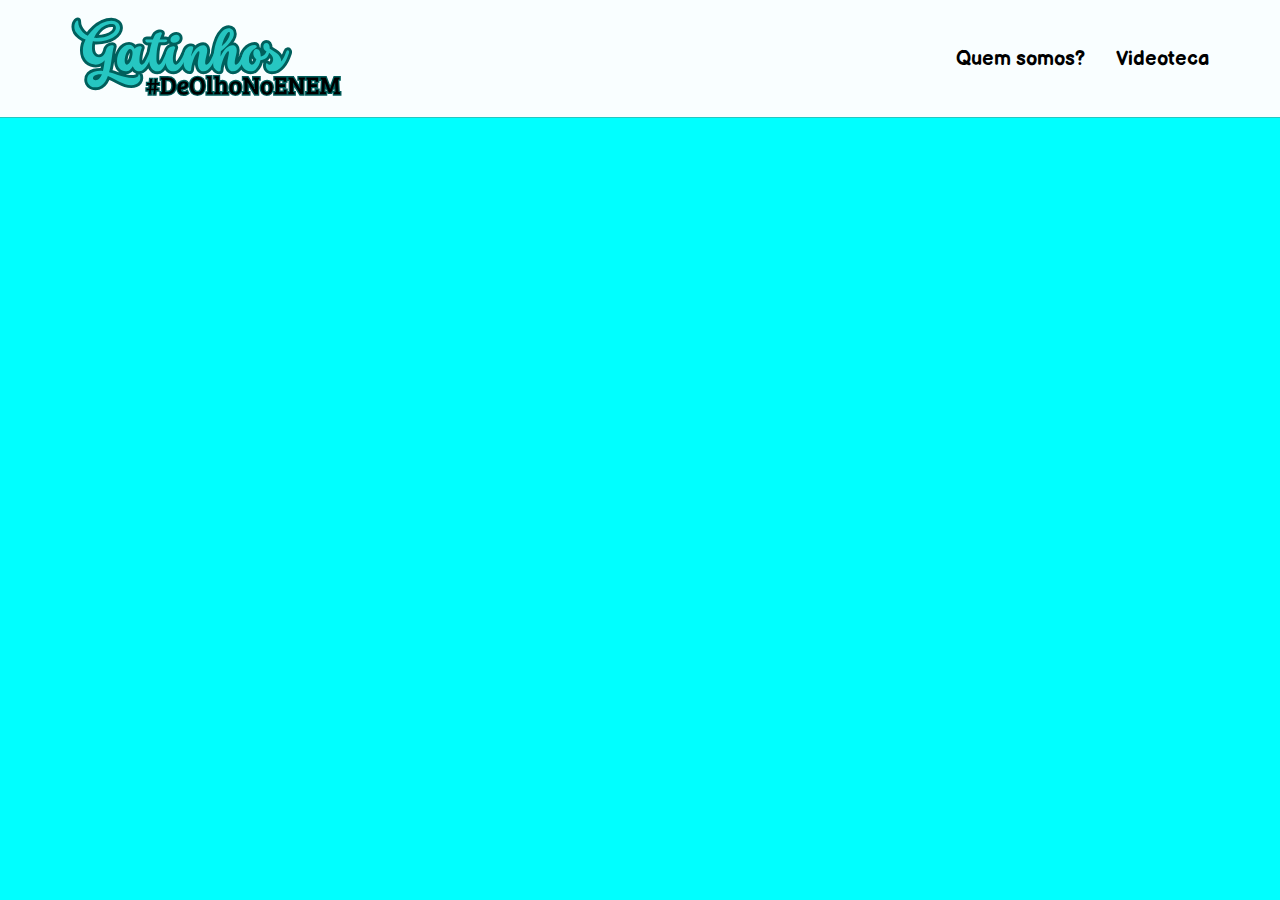
==== index.html @ d087cf22 "update file - style.css" ====
<!DOCTYPE html>
<html lang="pt-BR">

<head>
    <meta charset="UTF-8">
    <meta name="viewport" content="width=device-width, initial-scale=1.0">
    <link href="https://cdn.jsdelivr.net/npm/bootstrap@5.3.3/dist/css/bootstrap.min.css" rel="stylesheet"
        integrity="sha384-QWTKZyjpPEjISv5WaRU9OFeRpok6YctnYmDr5pNlyT2bRjXh0JMhjY6hW+ALEwIH" crossorigin="anonymous">
    <link rel="stylesheet" href="css/style.css">
    <title>Gatinhos - #DeOlhoNoEnem</title>
</head>

<body>
    <header>
        <nav class="container-xl">
            <div class="row">
                <div class="col-9">
                    <a href="">
                        <img src="assets/img/logotype/Gatinhos.svg" class="nav-row-col-a-img" alt="logotype">
                    </a>
                </div>
                <div class="col-2 d-flex align-items-center justify-content-center">
                    <a class="nav-row-col-a" href="#whoAreWe">Quem somos?</a>
                </div>
                <div class="col-1 d-flex align-items-center justify-content-center">
                    <a class="nav-row-col-a" href="/html/video-library.html">Videoteca</a>
                </div>
            </div>
        </nav>
    </header>






















    <script src="https://cdn.jsdelivr.net/npm/@popperjs/core@2.11.8/dist/umd/popper.min.js"
        integrity="sha384-I7E8VVD/ismYTF4hNIPjVp/Zjvgyol6VFvRkX/vR+Vc4jQkC+hVqc2pM8ODewa9r"
        crossorigin="anonymous"></script>
    <script src="https://cdn.jsdelivr.net/npm/bootstrap@5.3.3/dist/js/bootstrap.min.js"
        integrity="sha384-0pUGZvbkm6XF6gxjEnlmuGrJXVbNuzT9qBBavbLwCsOGabYfZo0T0to5eqruptLy"
        crossorigin="anonymous"></script>
    <script src="https://cdn.jsdelivr.net/npm/bootstrap@5.3.3/dist/js/bootstrap.bundle.min.js"
        integrity="sha384-YvpcrYf0tY3lHB60NNkmXc5s9fDVZLESaAA55NDzOxhy9GkcIdslK1eN7N6jIeHz"
        crossorigin="anonymous"></script>

    <script src="js/script.js"></script>
</body>

</html>
---- css/style.css ----
@import url('https://fonts.googleapis.com/css2?family=Balsamiq+Sans:ital,wght@0,400;0,700;1,400;1,700&display=swap');

body{
    background-color: aqua;
}

header {
    background-color: #f9feff;
    border-bottom: 1px solid #26C6C1;
    position: static;

}

.nav-row-col-a-img{
    margin-left: -2rem;
}

.nav-row-col-a {
    text-decoration: none;
    font-weight: bold;
    color:#000000;
    font-family: "Balsamiq Sans", Arial, sans-serif;
    font-size: 20px;
}
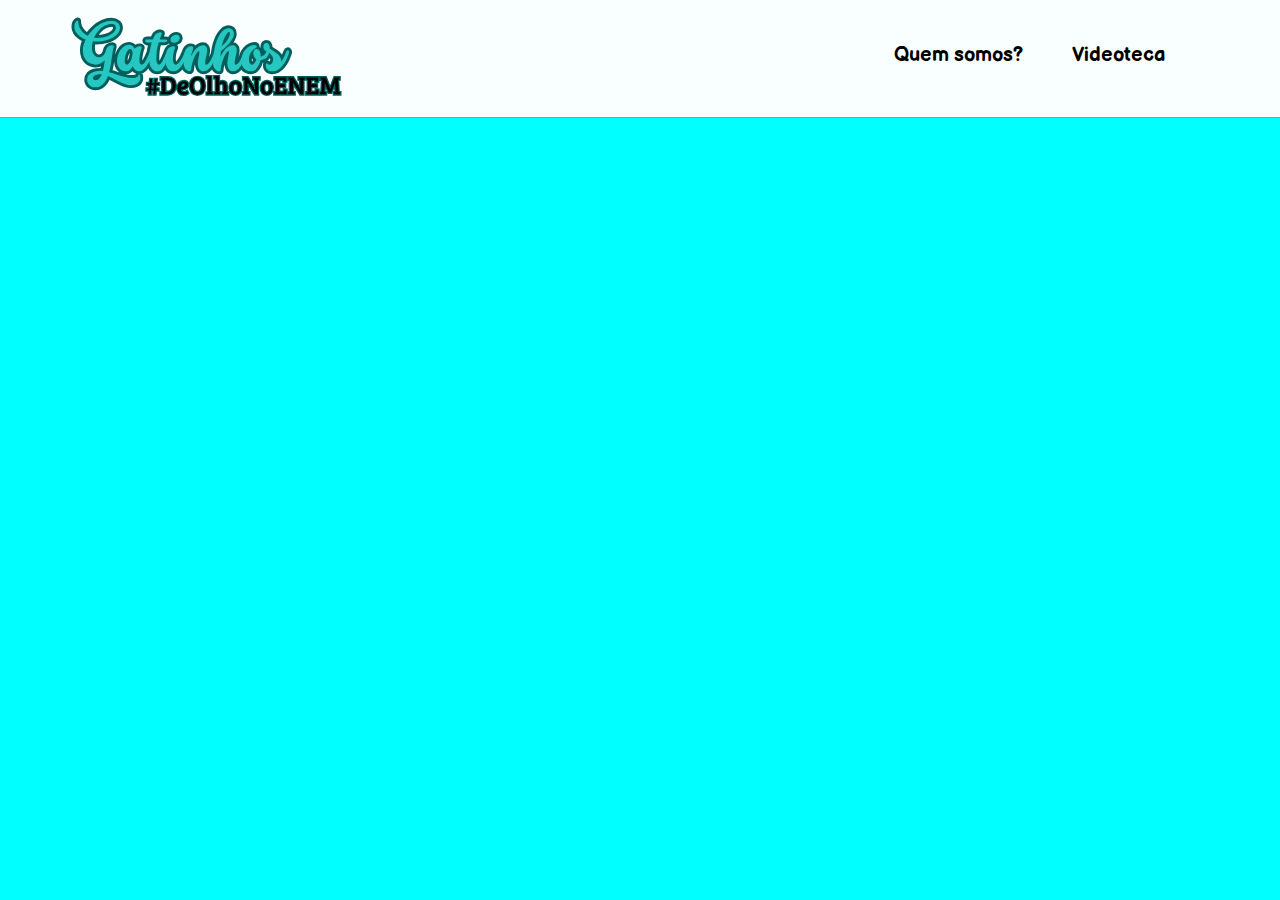
==== commit 97625e9f: "10h02" ====
--- a/index.html
+++ b/index.html
@@ -14,20 +14,31 @@
     <header>
         <nav class="container-xl">
             <div class="row">
-                <div class="col-9">
-                    <a href="">
-                        <img src="assets/img/logotype/Gatinhos.svg" class="nav-row-col-a-img" alt="logotype">
-                    </a>
-                </div>
-                <div class="col-2 d-flex align-items-center justify-content-center">
-                    <a class="nav-row-col-a" href="#whoAreWe">Quem somos?</a>
-                </div>
-                <div class="col-1 d-flex align-items-center justify-content-center">
-                    <a class="nav-row-col-a" href="/html/video-library.html">Videoteca</a>
+                <div class="col">
+                    <div class="d-flex  flex-wrap align-items-center justify-content-center">
+                        <div class="pl-2 flex-grow-1">
+                            <a href="">
+                                <img src="assets/img/logotype/Gatinhos.svg" class="nav-row-col-a-img" alt="logotype">
+                            </a>
+                        </div>
+                        <div class="pb-2 d-flex align-items-center nav-2-div">
+                            <div class="pl-5 d-flex align-items-center justify-content-center">
+                                <a class="nav-row-col-a" href="#whoAreWe">Quem somos?</a>
+                            </div>
+                            <div class="pl-5 d-flex align-items-center justify-content-center">
+                                <a class="nav-row-col-a" href="/html/video-library.html">Videoteca</a>
+                            </div>
+                        </div>
+                    </div>
                 </div>
             </div>
         </nav>
     </header>
+    <main>
+        <section class="background-main">
+            
+        </section>
+    </main>
 
 
 
--- a/css/style.css
+++ b/css/style.css
@@ -10,6 +10,16 @@
     position: static;
 
 }
+.nav-2-div{
+    width: auto;
+    justify-content: center;
+    flex-wrap: wrap;
+}
+
+.nav-2-div > div{
+    width: 10rem;
+}
+
 
 .nav-row-col-a-img{
     margin-left: -2rem;
@@ -21,4 +31,14 @@
     color:#000000;
     font-family: "Balsamiq Sans", Arial, sans-serif;
     font-size: 20px;
+}
+
+.background-main{
+    background-image: url("../assets/img/photoLibrary/IMG_6480.jpg");
+    background-repeat: no-repeat;
+    background-position-y: -9rem;
+
+    background-size: cover;
+    width: 100%;
+    height: 33rem;
 }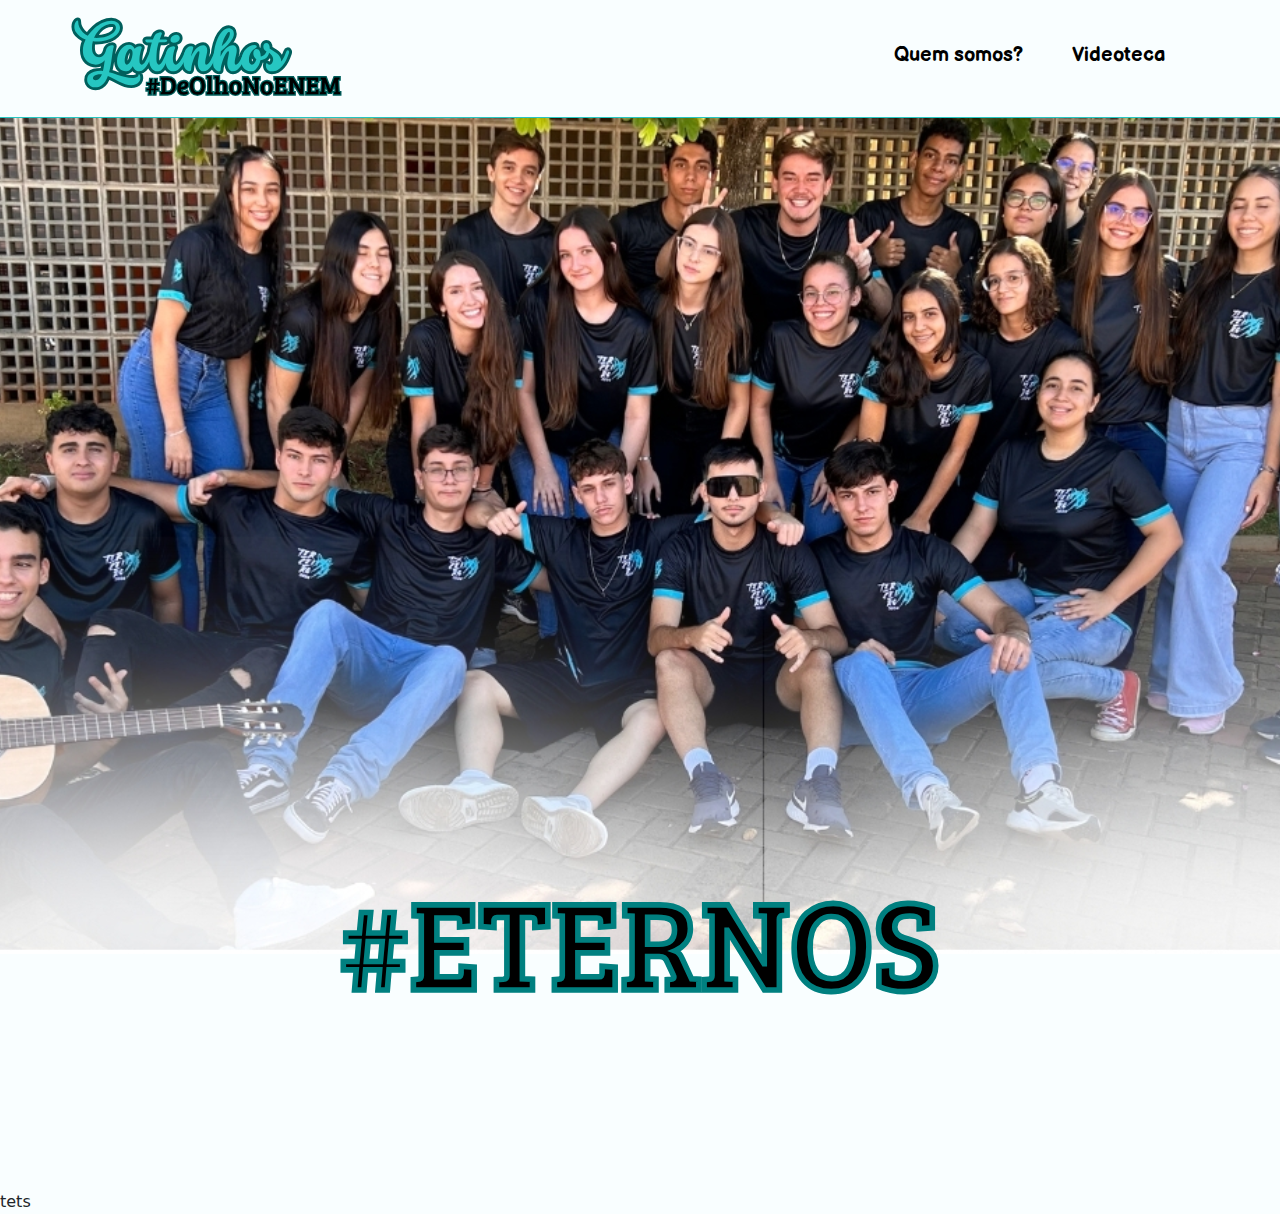
==== commit d01054ec: "11h" ====
--- a/index.html
+++ b/index.html
@@ -35,8 +35,13 @@
         </nav>
     </header>
     <main>
-        <section class="background-main">
-            
+        <section class="background-main">   
+        </section>
+        <section class="eternos">
+            <h1 class="text-center">#ETERNOS</h1>
+        </section>
+        <section id="whoAreWe">
+            tets
         </section>
     </main>
 
--- a/css/style.css
+++ b/css/style.css
@@ -1,7 +1,8 @@
 @import url('https://fonts.googleapis.com/css2?family=Balsamiq+Sans:ital,wght@0,400;0,700;1,400;1,700&display=swap');
+@import url('https://fonts.googleapis.com/css2?family=Bree+Serif&display=swap');
 
-body{
-    background-color: aqua;
+body {
+    background-color: #F9FEFF;
 }
 
 header {
@@ -10,35 +11,56 @@
     position: static;
 
 }
-.nav-2-div{
+
+.nav-2-div {
     width: auto;
     justify-content: center;
     flex-wrap: wrap;
 }
 
-.nav-2-div > div{
+.nav-2-div>div {
     width: 10rem;
 }
 
 
-.nav-row-col-a-img{
+.nav-row-col-a-img {
     margin-left: -2rem;
 }
 
 .nav-row-col-a {
     text-decoration: none;
     font-weight: bold;
-    color:#000000;
+    color: #000000;
     font-family: "Balsamiq Sans", Arial, sans-serif;
     font-size: 20px;
 }
 
-.background-main{
-    background-image: url("../assets/img/photoLibrary/IMG_6480.jpg");
+.background-main {
+    background-image: url("../assets/img/photoLibrary/background.jpg");
     background-repeat: no-repeat;
-    background-position-y: -9rem;
-
+    background-position: center top;
+    background-position-y: -4rem;
+    background-blend-mode: lighten;
     background-size: cover;
     width: 100%;
-    height: 33rem;
+    height: 100vh;
+}
+
+
+.eternos {
+    margin-top: -10rem;
+    margin-bottom:10rem;
+    color: black;
+    padding: 5px;
+    width: auto;
+    border-radius: 5px;
+}
+
+.eternos > h1 {
+    -webkit-text-stroke-width: 0.1rem;
+    -webkit-text-stroke-color: #008080;
+    font-size: clamp(3rem, 10vw, 10rem);
+    font-family: "Bree Serif", Arial, serif;
+    font-weight: bolder;
+
 }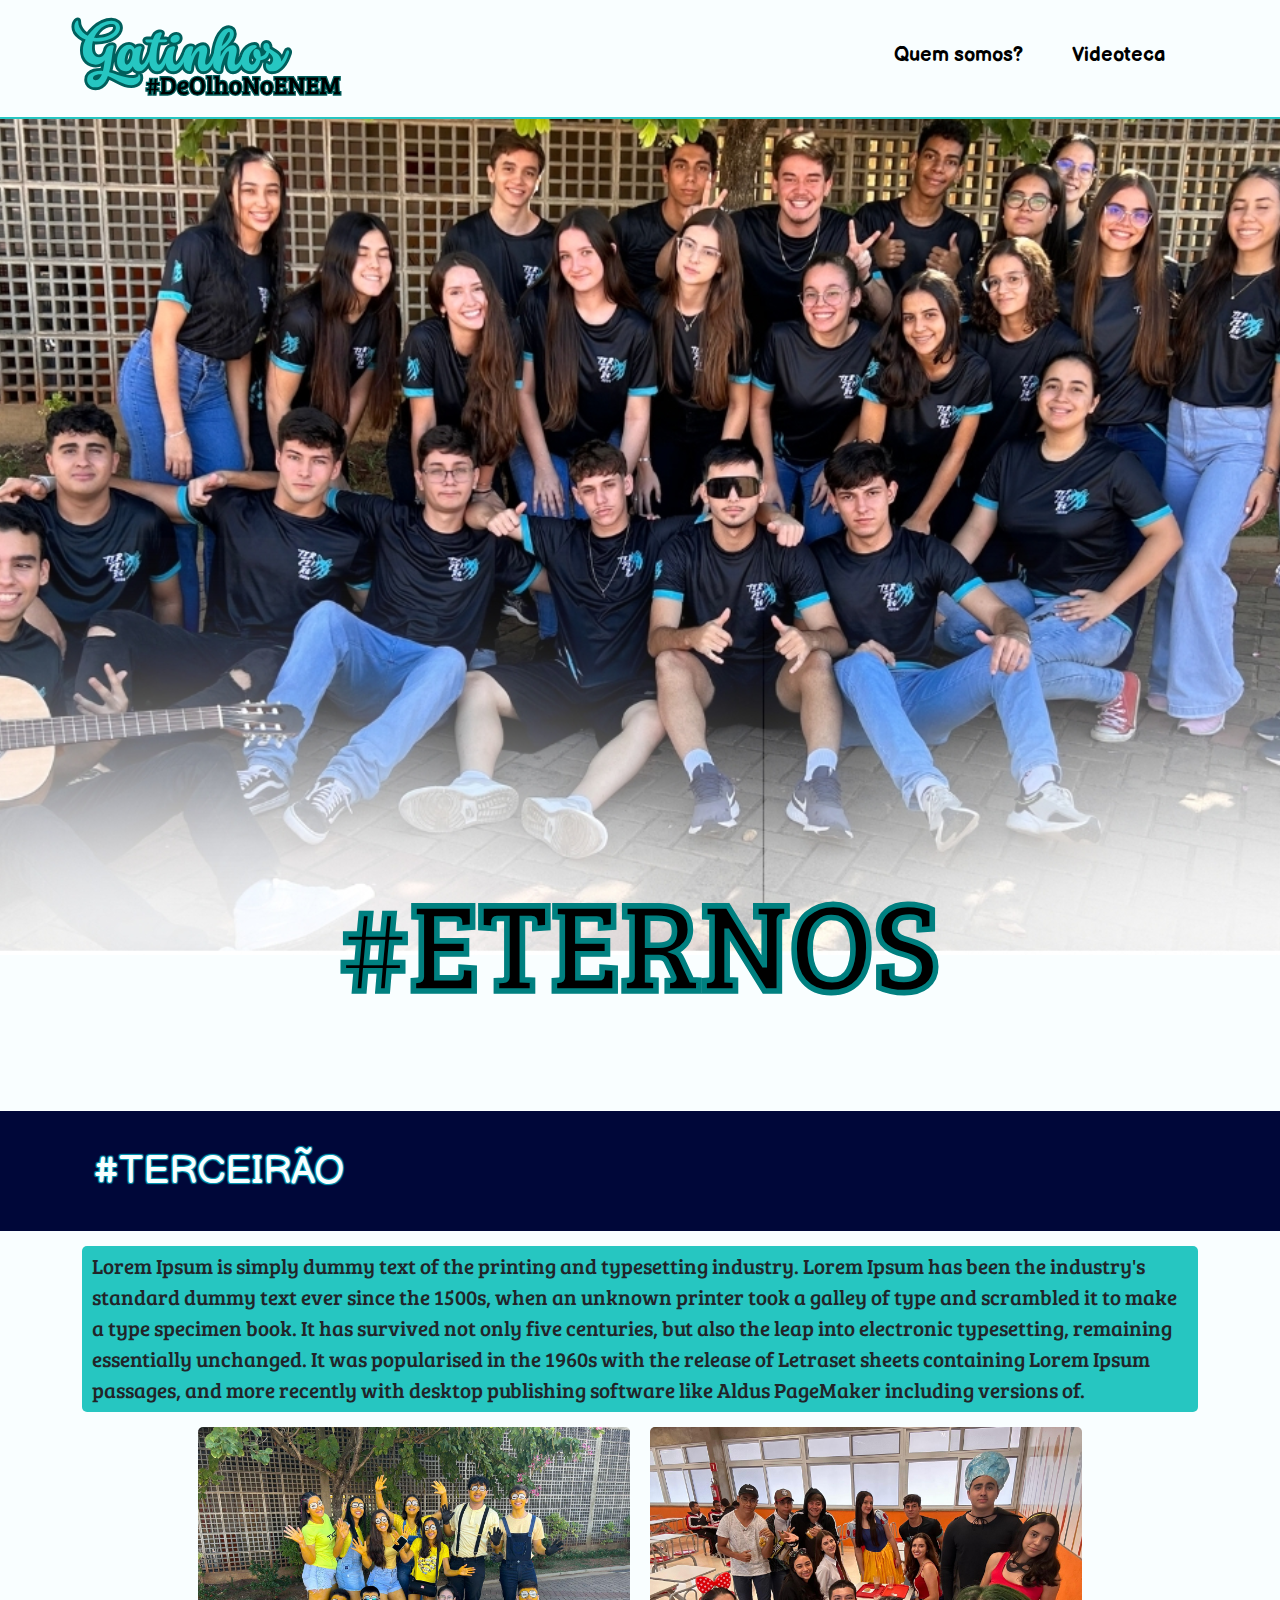
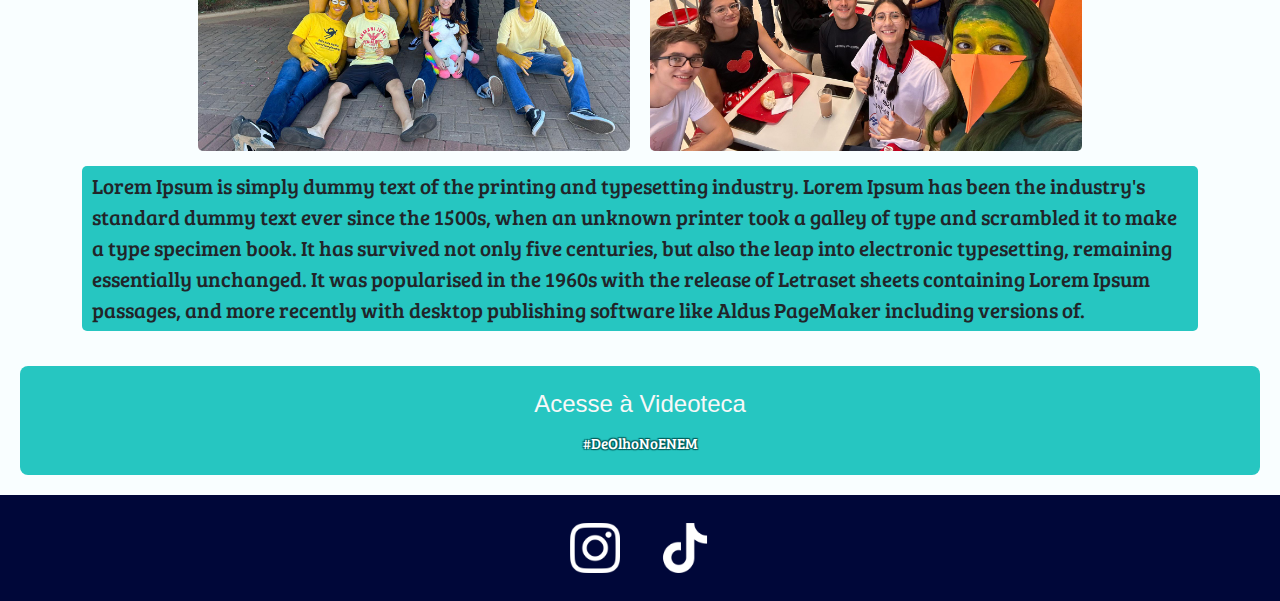
==== commit 4ea4fadf: "13h03" ====
--- a/index.html
+++ b/index.html
@@ -40,31 +40,53 @@
         <section class="eternos">
             <h1 class="text-center">#ETERNOS</h1>
         </section>
-        <section id="whoAreWe">
-            tets
+        <div id="whoAreWe" class="sect-whoAreWe-div">
+            <div class="sect-whoAreWe-div-div">#TERCEIRÃO</div>
+        </div>
+        <section class="container-xl">
+            <div class="row">
+                <div class="col">
+                    <p class="p-sobre">Lorem Ipsum is simply dummy text of the printing and typesetting industry. Lorem Ipsum has been
+                        the industry's
+                        standard dummy text ever since the 1500s, when an unknown printer took a galley of type and scrambled it to make
+                        a type specimen book. It has survived not only five centuries, but also the leap into electronic typesetting,
+                        remaining essentially unchanged. It was popularised in the 1960s with the release of Letraset sheets containing
+                        Lorem Ipsum passages, and more recently with desktop publishing software like Aldus PageMaker including versions
+                        of.
+                    </p>
+                    
+                    <div class="img-container">
+                        <img class="img-min" src="assets/img/photoLibrary/foto1.jpeg" alt="minions" srcset="">
+                        <img class="img-turm" src="assets/img/photoLibrary/foto2.jpeg" alt="turma" srcset="">
+                    </div>
+                    <p class="p-sobre-2">Lorem Ipsum is simply dummy text of the printing and typesetting industry. Lorem Ipsum has been
+                        the industry's
+                        standard dummy text ever since the 1500s, when an unknown printer took a galley of type and scrambled it to make
+                        a type specimen book. It has survived not only five centuries, but also the leap into electronic typesetting,
+                        remaining essentially unchanged. It was popularised in the 1960s with the release of Letraset sheets containing
+                        Lorem Ipsum passages, and more recently with desktop publishing software like Aldus PageMaker including versions
+                        of.
+                    </p>
+                </div>
+            </div>
+        </section>
+        <section class="nav-btn-2">
+            <div class="button-container">
+                <button id="btn-video-library" class="button-videos">
+                    Acesse à Videoteca
+                    <span class="hashtag">#DeOlhoNoENEM</span>
+                </button>
+            </div>
         </section>
     </main>
-
-
-
-
-
-
-
-
-
-
-
-
-
-
-
-
-
-
-
-
-
+    <footer class="footer">
+        <a class="icons" target="_blank" href="https://www.instagram.com/gatinhosdoterceirao/">
+            <img class="icon-1" src="assets/img/icons/instagram.png" alt="Logotipo instagram" srcset="">
+        </a>
+        <a class="icons" target="_blank" href="https://www.tiktok.com/@gatinhos_3rao?_t=8kGRFiygaww&_r=1">
+            <img class="icon-2" src="assets/img/icons/tik-tok.png" alt="Logotipo Tik Tok" srcset="">
+        </a>
+    </footer>
 
     <script src="https://cdn.jsdelivr.net/npm/@popperjs/core@2.11.8/dist/umd/popper.min.js"
         integrity="sha384-I7E8VVD/ismYTF4hNIPjVp/Zjvgyol6VFvRkX/vR+Vc4jQkC+hVqc2pM8ODewa9r"
@@ -78,5 +100,4 @@
 
     <script src="js/script.js"></script>
 </body>
-
 </html>--- a/css/style.css
+++ b/css/style.css
@@ -7,7 +7,7 @@
 
 header {
     background-color: #f9feff;
-    border-bottom: 1px solid #26C6C1;
+    border-bottom: 2px solid #26C6C1;
     position: static;
 
 }
@@ -35,6 +35,12 @@
     font-size: 20px;
 }
 
+.nav-row-col-a:hover {
+    color: #26C6C1;
+    font-size: 22px;
+}
+
+
 .background-main {
     background-image: url("../assets/img/photoLibrary/background.jpg");
     background-repeat: no-repeat;
@@ -49,7 +55,7 @@
 
 .eternos {
     margin-top: -10rem;
-    margin-bottom:10rem;
+    margin-bottom:5rem;
     color: black;
     padding: 5px;
     width: auto;
@@ -63,4 +69,99 @@
     font-family: "Bree Serif", Arial, serif;
     font-weight: bolder;
 
-}+}
+
+.sect-whoAreWe-div {
+    width: 100%;
+    display: flex;
+    justify-content: space-between;
+    align-items: center;
+    background-color: #000739;
+    padding: 30px 30px 30px 5.79rem;
+}
+
+.sect-whoAreWe-div-div {
+    font-family: "Balsamiq Sans", sans-serif;
+    color: #f9feff;
+    text-shadow: 1px 1px 1px #0097b2, -1px 1px 1px #0097b2,
+     1px -1px 1px #0097b2, -1px -1px 1px #0097b2;
+    font-size: 40px;
+}
+
+
+.p-sobre, .p-sobre-2 {
+    font-family: "Bree Serif", sans-serif;
+    background: #26c6c1;
+    border-radius: 5px;
+    justify-content: center;
+    padding: 5px 10px;
+    font-size: 1.3em;
+    max-width: 1400px;
+    margin: 15px auto;
+}
+
+.img-container{
+    display: flex;
+    justify-content: center;
+    flex-wrap: wrap;
+    gap: 20px;
+}
+
+.img-min, .img-turm{
+    width: 27rem; 
+    height: auto; 
+    max-width: 100%; 
+    border-radius: 5px; 
+}
+
+.button-container{
+    width: 100%;
+    max-width: 100%;
+    padding: 20px;
+    margin: 0 auto;
+}
+
+.button-videos {
+    width: 100%;
+    padding: 20px;
+    background-color: #26c6c1;
+    color: #f8f8f8;
+    font-family: "Nunito", sans-serif;
+    text-align: center;
+    font-size: 24px;
+    border: none;
+    border-radius: 8px;
+    cursor: pointer;
+    transition: background-color 0.3s ease;
+    
+}
+
+.button-videos:hover{
+    background-color: #1d8885;
+}
+
+.hashtag {
+    font-family: "Bree Serif", sans-serif;
+    display: block;
+    margin-top: 10px;
+    text-align: center;
+    font-size: 15px;
+    color: #ffffff;
+    text-shadow: 1px 1px 1px #005f5c, -1px 1px 1px #005f5c,
+    1px -1px 1px #005f5c, -1px -1px 1px #005f5c;  
+}
+
+.footer{
+    width: 100%;
+    display: flex;
+    justify-content: center;
+    background-color: #000739;
+    padding-top: 28px;
+    padding-bottom: 28px;
+    gap: 40px;
+}
+
+.icon-1, .icon-2{
+    width: 100%;
+    height: 50px;
+}
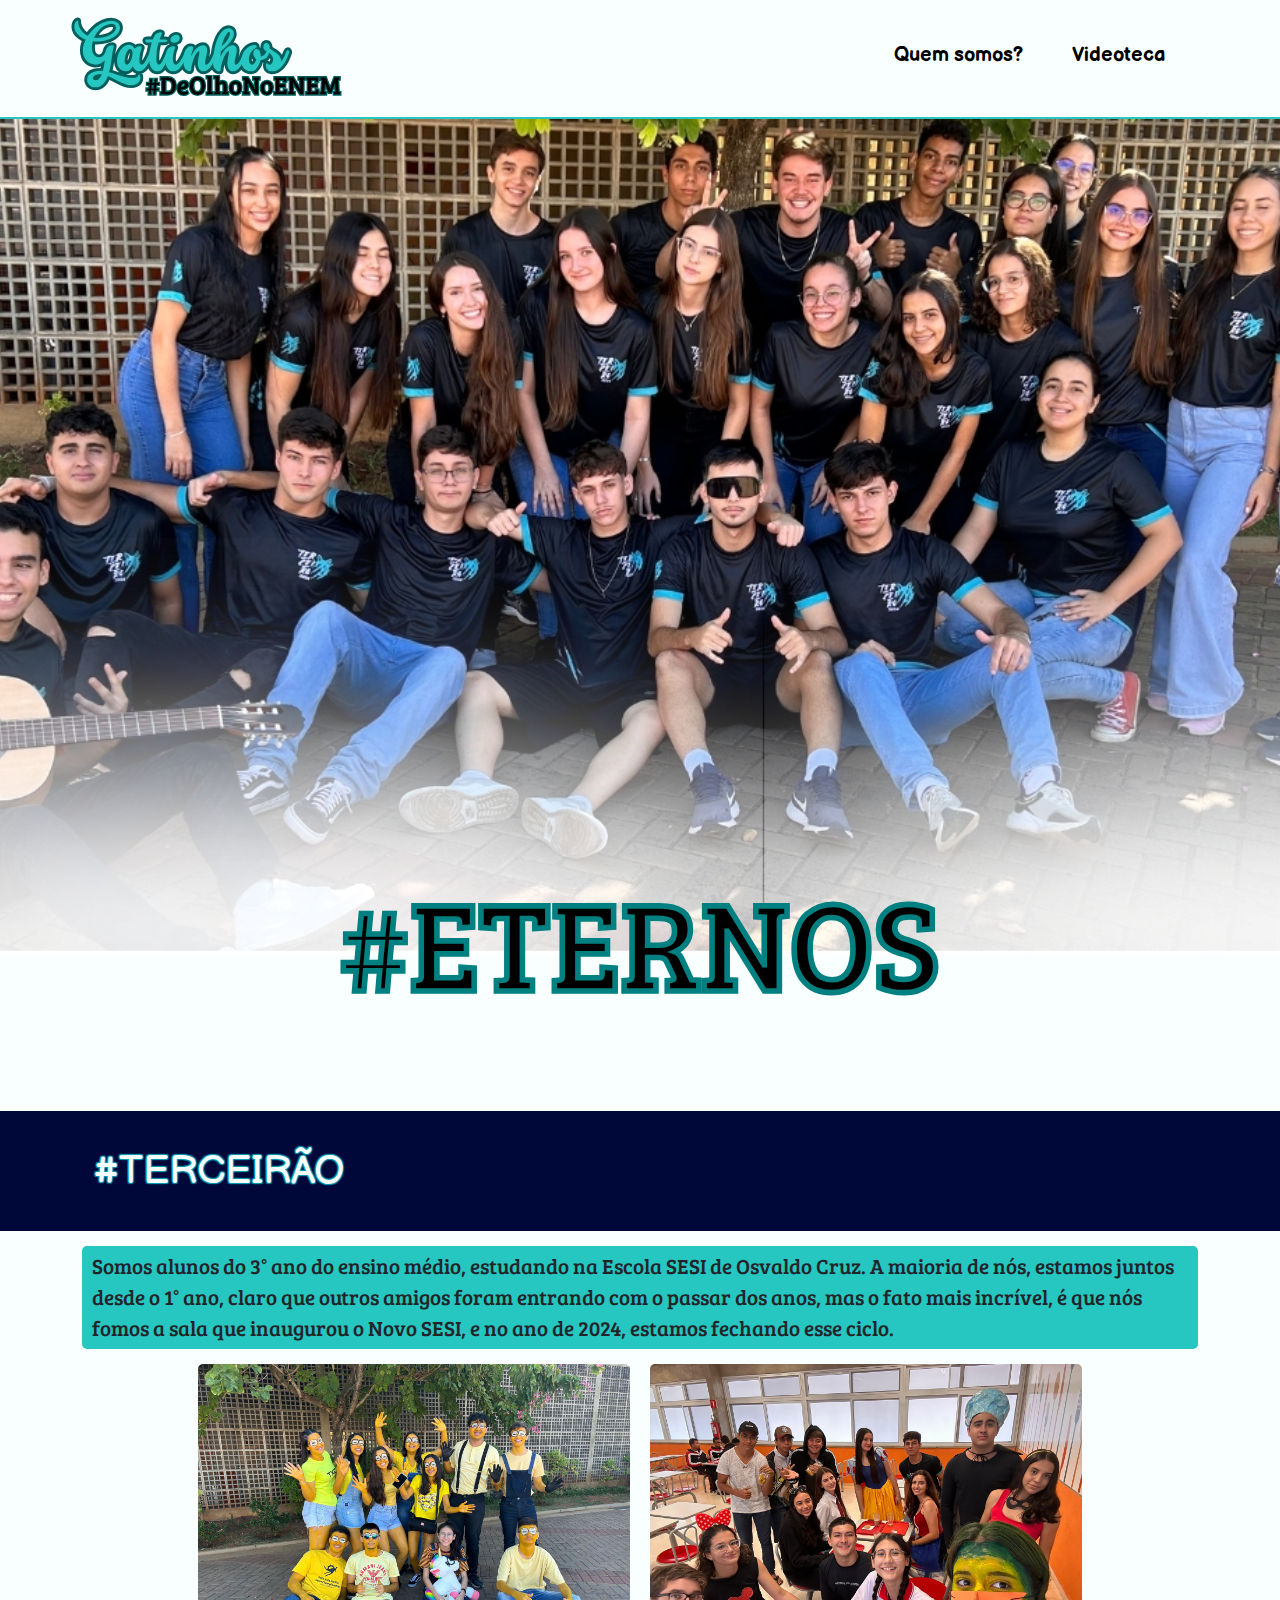
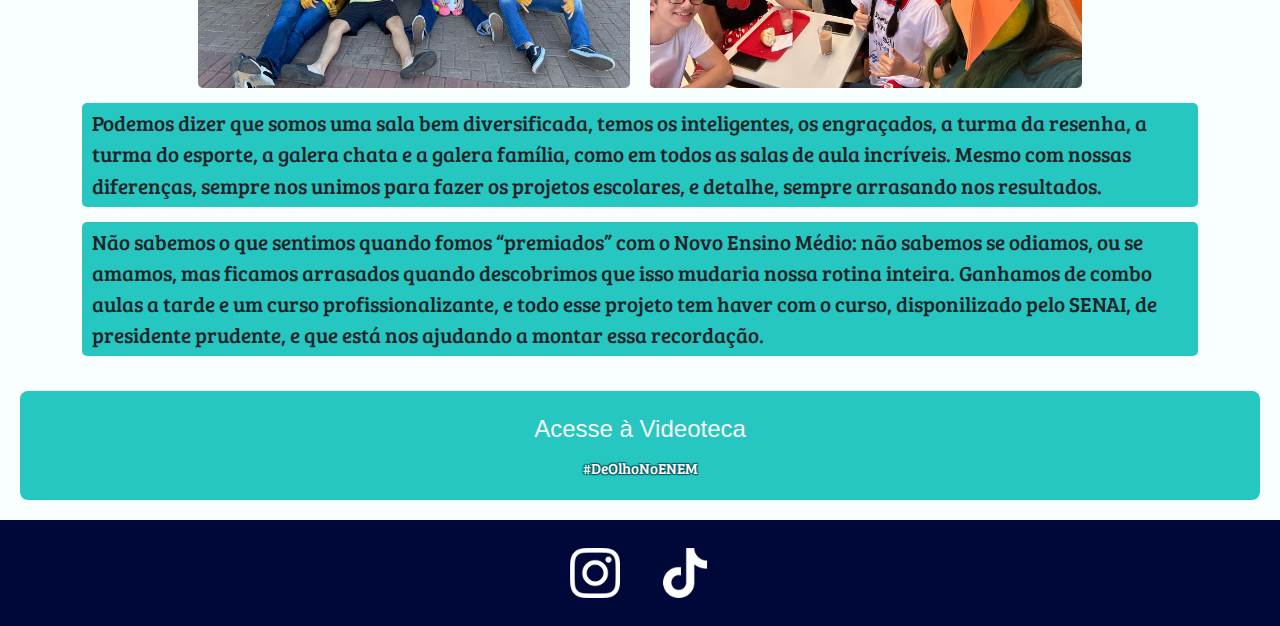
==== commit f00ddbfd: "14h40" ====
--- a/index.html
+++ b/index.html
@@ -35,7 +35,7 @@
         </nav>
     </header>
     <main>
-        <section class="background-main">   
+        <section class="background-main">
         </section>
         <section class="eternos">
             <h1 class="text-center">#ETERNOS</h1>
@@ -46,26 +46,27 @@
         <section class="container-xl">
             <div class="row">
                 <div class="col">
-                    <p class="p-sobre">Lorem Ipsum is simply dummy text of the printing and typesetting industry. Lorem Ipsum has been
-                        the industry's
-                        standard dummy text ever since the 1500s, when an unknown printer took a galley of type and scrambled it to make
-                        a type specimen book. It has survived not only five centuries, but also the leap into electronic typesetting,
-                        remaining essentially unchanged. It was popularised in the 1960s with the release of Letraset sheets containing
-                        Lorem Ipsum passages, and more recently with desktop publishing software like Aldus PageMaker including versions
-                        of.
+                    <p class="p-sobre">Somos alunos do 3° ano do ensino médio, estudando na Escola SESI de Osvaldo Cruz.
+                        A maioria de nós, estamos juntos desde o 1° ano, claro que outros amigos foram entrando com o
+                        passar dos anos, mas o fato mais incrível, é que nós fomos a sala que inaugurou o Novo SESI, e
+                        no ano de 2024, estamos fechando esse ciclo.
                     </p>
-                    
+
                     <div class="img-container">
                         <img class="img-min" src="assets/img/photoLibrary/foto1.jpeg" alt="minions" srcset="">
                         <img class="img-turm" src="assets/img/photoLibrary/foto2.jpeg" alt="turma" srcset="">
                     </div>
-                    <p class="p-sobre-2">Lorem Ipsum is simply dummy text of the printing and typesetting industry. Lorem Ipsum has been
-                        the industry's
-                        standard dummy text ever since the 1500s, when an unknown printer took a galley of type and scrambled it to make
-                        a type specimen book. It has survived not only five centuries, but also the leap into electronic typesetting,
-                        remaining essentially unchanged. It was popularised in the 1960s with the release of Letraset sheets containing
-                        Lorem Ipsum passages, and more recently with desktop publishing software like Aldus PageMaker including versions
-                        of.
+                    <p class="p-sobre-2">Podemos dizer que somos uma sala bem diversificada, temos os inteligentes, os
+                        engraçados, a turma da resenha, a turma do esporte, a galera chata e a galera família, como em
+                        todos as salas de aula incríveis. Mesmo com nossas diferenças, sempre nos unimos para fazer os
+                        projetos escolares, e detalhe, sempre arrasando nos resultados.
+                    </p>
+                    <p class="p-sobre-2">
+                        Não sabemos o que sentimos quando fomos “premiados” com o Novo Ensino Médio: não sabemos se
+                        odiamos, ou se amamos, mas ficamos arrasados quando descobrimos que isso mudaria nossa rotina
+                        inteira. Ganhamos de combo aulas a tarde e um curso profissionalizante, e todo esse projeto tem
+                        haver com o curso, disponilizado pelo SENAI, de presidente prudente, e que está nos ajudando a
+                        montar essa recordação.
                     </p>
                 </div>
             </div>
@@ -97,7 +98,7 @@
     <script src="https://cdn.jsdelivr.net/npm/bootstrap@5.3.3/dist/js/bootstrap.bundle.min.js"
         integrity="sha384-YvpcrYf0tY3lHB60NNkmXc5s9fDVZLESaAA55NDzOxhy9GkcIdslK1eN7N6jIeHz"
         crossorigin="anonymous"></script>
-
     <script src="js/script.js"></script>
 </body>
+
 </html>--- a/css/style.css
+++ b/css/style.css
@@ -162,6 +162,53 @@
 }
 
 .icon-1, .icon-2{
-    width: 100%;
+    width: 50px;
     height: 50px;
 }
+
+
+
+
+.title-videoLibrary{
+    width: 30rem;
+    text-align: center;
+}
+
+.title-videoLibrary > h1{
+    font-family: "Balsamiq Sans", Arial, sans-serif;
+    color: #26c6c1;
+    font-weight: 900;
+    -webkit-text-stroke-width: 0.1rem;
+    -webkit-text-stroke-color: #000000;
+}
+
+.video-title > h4{
+    margin: 0;
+    font-family: "Balsamiq Sans", Arial, sans-serif;
+    font-style: italic;
+}
+
+.video-title > h6{
+    margin: 0;
+    font-family: "Balsamiq Sans", Arial, sans-serif;
+    font-size: 15px;
+}
+
+.description-p {
+    margin: 0;
+    font-family: "Balsamiq Sans", Arial, sans-serif;
+    font-size: 20px;
+}
+
+.grid-config{
+    padding-top: 2rem;
+    padding-bottom: 2rem;
+    display: flex;
+    flex-wrap: wrap;
+    justify-content: center;
+    gap: 10px;
+}
+
+.grid-config > div{
+    width: 25rem;
+}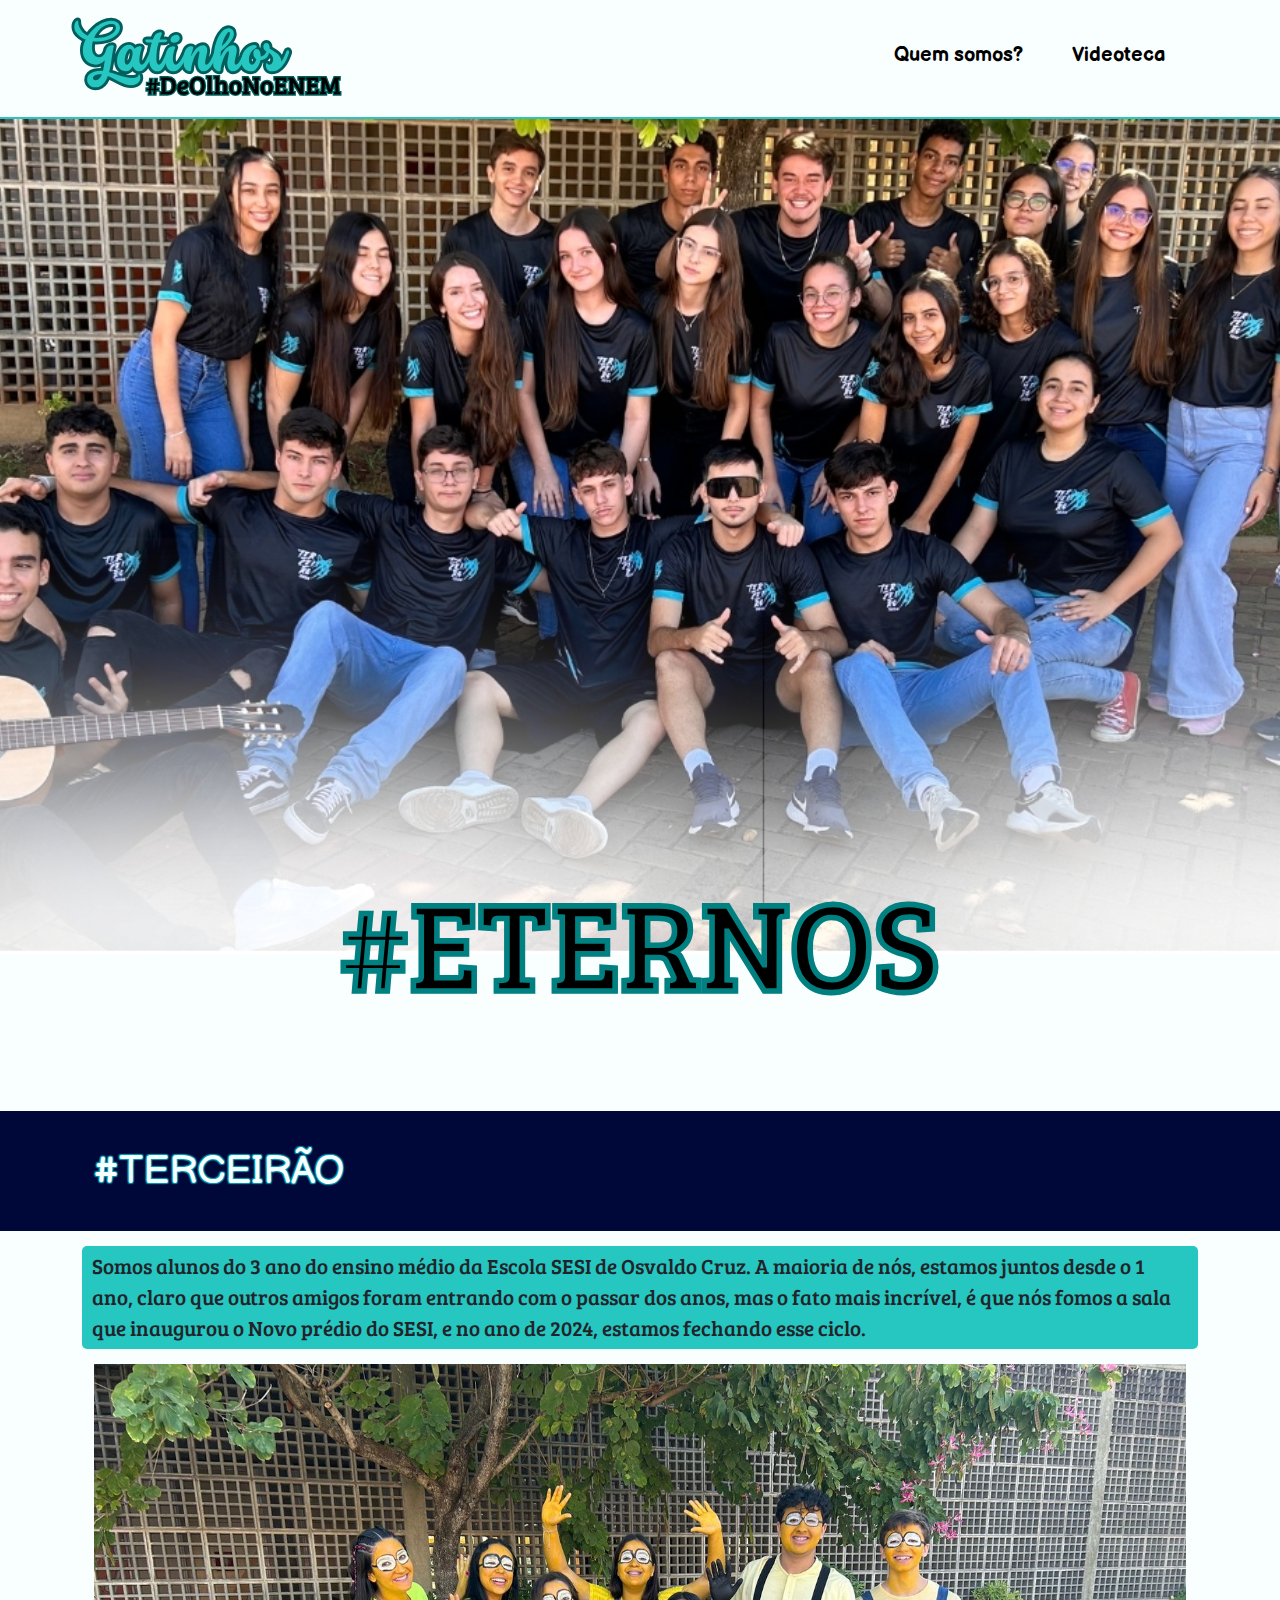
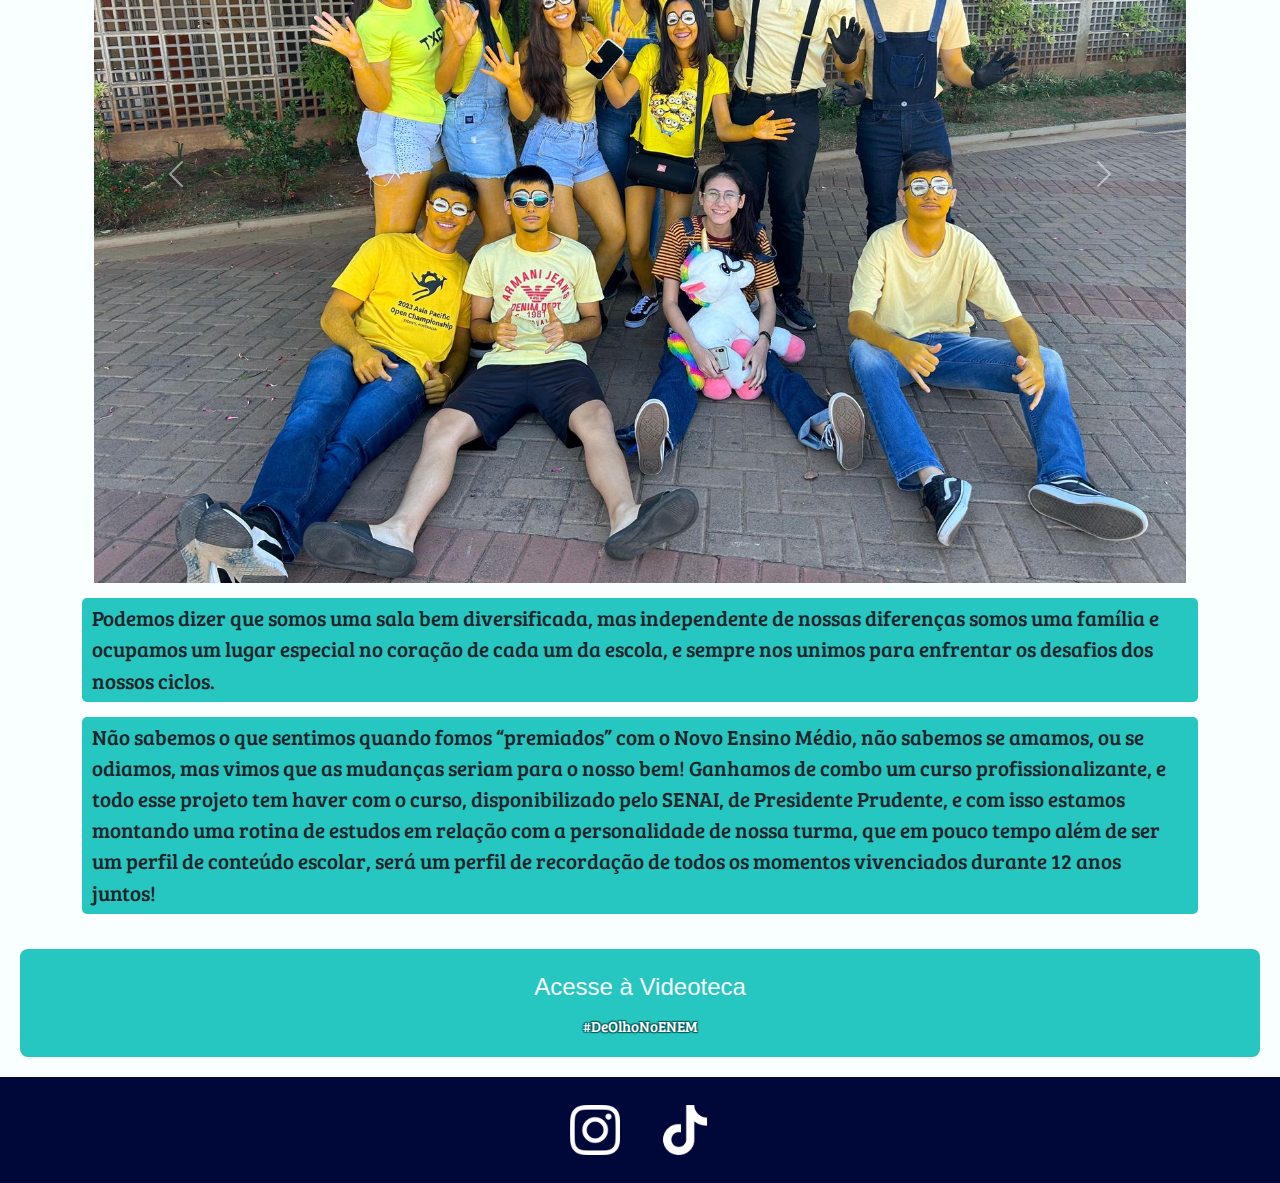
==== commit 95434a83: "13h45" ====
--- a/index.html
+++ b/index.html
@@ -26,7 +26,7 @@
                                 <a class="nav-row-col-a" href="#whoAreWe">Quem somos?</a>
                             </div>
                             <div class="pl-5 d-flex align-items-center justify-content-center">
-                                <a class="nav-row-col-a" href="/html/video-library.html">Videoteca</a>
+                                <a class="nav-row-col-a" href="html/video-library.html">Videoteca</a>
                             </div>
                         </div>
                     </div>
@@ -46,31 +46,57 @@
         <section class="container-xl">
             <div class="row">
                 <div class="col">
-                    <p class="p-sobre">Somos alunos do 3° ano do ensino médio, estudando na Escola SESI de Osvaldo Cruz.
-                        A maioria de nós, estamos juntos desde o 1° ano, claro que outros amigos foram entrando com o
-                        passar dos anos, mas o fato mais incrível, é que nós fomos a sala que inaugurou o Novo SESI, e
-                        no ano de 2024, estamos fechando esse ciclo.
+                    <p class="p-sobre">
+                        Somos alunos do 3 ano do ensino médio da Escola SESI de Osvaldo Cruz. A maioria de nós, estamos
+                        juntos desde o 1 ano, claro que outros amigos foram entrando com o passar dos anos, mas o fato
+                        mais incrível, é que nós fomos a sala que inaugurou o Novo prédio do SESI, e no ano de 2024,
+                        estamos fechando esse ciclo.
+
                     </p>
+                    <section class="container">
+                        <div id="carouselExample" class="carousel slide">
+                            <div class="carousel-inner">
+                                <div class="carousel-item active">
+                                    <img src="assets/img/photoLibrary/foto1.jpeg" class="d-block w-100" alt="...">
+                                </div>
+                                <div class="carousel-item">
+                                    <img src="assets/img/photoLibrary/foto2.jpeg" class="d-block w-100" alt="...">
+                                </div>
+                                <div class="carousel-item">
+                                    <img src="assets/img/photoLibrary/foto1.jpeg" class="d-block w-100" alt="...">
+                                </div>
+                            </div>
+                            <button class="carousel-control-prev" type="button" data-bs-target="#carouselExample"
+                                data-bs-slide="prev">
+                                <span class="carousel-control-prev-icon" aria-hidden="true"></span>
+                                <span class="visually-hidden">Previous</span>
+                            </button>
+                            <button class="carousel-control-next" type="button" data-bs-target="#carouselExample"
+                                data-bs-slide="next">
+                                <span class="carousel-control-next-icon" aria-hidden="true"></span>
+                                <span class="visually-hidden">Next</span>
+                            </button>
+                        </div>
+                    </section>
 
-                    <div class="img-container">
-                        <img class="img-min" src="assets/img/photoLibrary/foto1.jpeg" alt="minions" srcset="">
-                        <img class="img-turm" src="assets/img/photoLibrary/foto2.jpeg" alt="turma" srcset="">
-                    </div>
-                    <p class="p-sobre-2">Podemos dizer que somos uma sala bem diversificada, temos os inteligentes, os
-                        engraçados, a turma da resenha, a turma do esporte, a galera chata e a galera família, como em
-                        todos as salas de aula incríveis. Mesmo com nossas diferenças, sempre nos unimos para fazer os
-                        projetos escolares, e detalhe, sempre arrasando nos resultados.
+                    <p class="p-sobre-2">Podemos dizer que somos uma sala bem diversificada, mas independente de nossas
+                        diferenças somos uma família e ocupamos um lugar especial no coração de cada um da escola, e
+                        sempre nos unimos para enfrentar os desafios dos nossos ciclos.
                     </p>
                     <p class="p-sobre-2">
-                        Não sabemos o que sentimos quando fomos “premiados” com o Novo Ensino Médio: não sabemos se
-                        odiamos, ou se amamos, mas ficamos arrasados quando descobrimos que isso mudaria nossa rotina
-                        inteira. Ganhamos de combo aulas a tarde e um curso profissionalizante, e todo esse projeto tem
-                        haver com o curso, disponilizado pelo SENAI, de presidente prudente, e que está nos ajudando a
-                        montar essa recordação.
+                        Não sabemos o que sentimos quando fomos “premiados” com o Novo Ensino Médio, não sabemos se
+                        amamos, ou se odiamos, mas vimos que as mudanças seriam para o nosso bem! Ganhamos de combo um
+                        curso profissionalizante, e todo esse projeto tem haver com o curso, disponibilizado pelo SENAI,
+                        de Presidente Prudente, e com isso estamos montando uma rotina de estudos em relação com a
+                        personalidade de nossa turma, que em pouco tempo além de ser um perfil de conteúdo escolar, será
+                        um perfil de recordação de todos os momentos vivenciados durante 12 anos juntos!
                     </p>
                 </div>
             </div>
         </section>
+
+
+
         <section class="nav-btn-2">
             <div class="button-container">
                 <button id="btn-video-library" class="button-videos">
--- a/css/style.css
+++ b/css/style.css
@@ -174,7 +174,7 @@
     text-align: center;
 }
 
-.title-videoLibrary > h1{
+.title-videoLibrary > h1, .title-videoLibrary-2 > h1{
     font-family: "Balsamiq Sans", Arial, sans-serif;
     color: #26c6c1;
     font-weight: 900;
@@ -182,6 +182,10 @@
     -webkit-text-stroke-color: #000000;
 }
 
+.title-videoLibrary-2 > h1{
+    font-style: italic;
+}
+
 .video-title > h4{
     margin: 0;
     font-family: "Balsamiq Sans", Arial, sans-serif;
@@ -210,5 +214,7 @@
 }
 
 .grid-config > div{
-    width: 25rem;
-}+    width: 20rem;
+}
+
+
